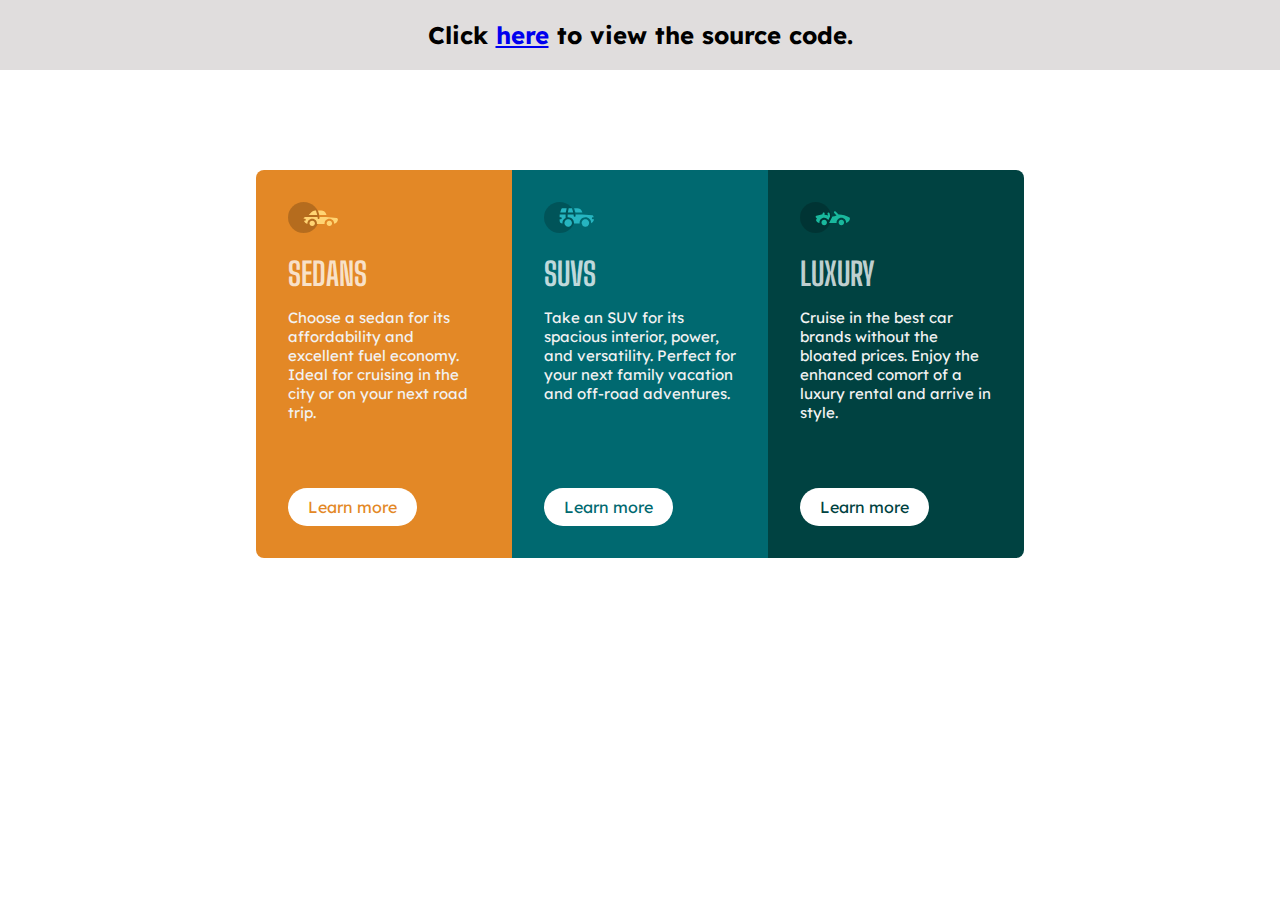
==== index.html @ 1f3205cd "Done." ====
<!DOCTYPE html>
<html lang="en">

<head>
    <meta charset="UTF-8">
    <meta http-equiv="X-UA-Compatible" content="IE=edge">
    <meta name="viewport" content="width=device-width, initial-scale=1.0">
    <title>Flex Box Task</title>
    <link rel="stylesheet" href="style.css">
</head>

<body>
    <header>
        <h2>Click <a href="index.html">here</a> to view the source code.</h2>

    </header>
    <main>
        <div class="cars">
            <div class="sedans">
                <img src="images/icon-sedans.svg" alt="sedan">
                <h1>SEDANS</h1>
                <p>Choose a sedan for its affordability and excellent fuel economy. Ideal for cruising in the city or on
                    your next road trip.</p>
                <button>Learn more</button>
            </div>

            <div class="suvs">
                <img src="images/icon-suvs.svg" alt="suv">
                <h1>SUVS</h1>
                <p>Take an SUV for its spacious interior, power, and versatility. Perfect for your next family vacation
                    and off-road adventures.</p>
                <button>Learn more</button>
            </div>

            <div class="luxury">
                <img src="images/icon-luxury.svg" alt="luxury">
                <h1>LUXURY</h1>
                <p>Cruise in the best car brands without the bloated prices. Enjoy the enhanced comort of a luxury
                    rental and arrive in style.</p>
                <button>Learn more</button>
            </div>
        </div>

    </main>
</body>

</html>
---- style.css ----
@import url('https://fonts.googleapis.com/css2?family=Big+Shoulders+Display:wght@700&family=Lexend+Deca:wght@400&display=swap');

* {
    box-sizing: border-box;
    padding: 0;
    margin: 0;
}


header {
    background-color: #e0dddd;
    padding: 20px;
    text-align: center;
    font-family: 'Lexend Deca', sans-serif;
}

/* .blink {
    animation: blink 3s infinite;
  }
  
  @keyframes blink {
    0% {
      opacity: 1;
    }
    100% {
      opacity: 0;
      color: blue;
    }
  } */



.cars {
    display: flex;
    width: 60%;
    margin: 100px auto;
    height: auto;
    border-radius: 8px;
    overflow: hidden;
}

img {
    width: 50px;
    height: auto;
    padding-bottom: 18px;
}


.sedans {
    width: calc(1/3 * 100%);
    background-color: hsl(31, 77%, 52%);
    padding: 2em;
}

.suvs {
    width: calc(1/3 * 100%);
    background-color: hsl(184, 100%, 22%);
    padding: 2em;
}

.luxury {
    width: calc(1/3 * 100%);
    background-color: hsl(179, 100%, 13%);
    padding: 2em;
}

.sedans h1,
.suvs h1,
.luxury h1 {
    font-family: 'Big Shoulders Display', cursive;
    padding-bottom: 15px;
    color: hsla(0, 0%, 100%, 0.75);
}

.sedans p,
.suvs p,
.luxury p {
    font-family: 'Lexend Deca', sans-serif;
    color: hsl(0, 0%, 95%);
    font-size: 15px;
    height: 100px;
    margin-bottom: 70px;
}

.sedans button,
.suvs button,
.luxury button {
    font-family: 'Lexend Deca', sans-serif;
    padding-bottom: 20px;
    padding: 9px 20px;
    border: none;
    border-radius: 50px;
    cursor: pointer;
    font-size: 1em;
    margin-top: 10px;
}

.sedans button {
    color: hsl(31, 77%, 52%);
    background-color: white;
}

.suvs button {
    color: hsl(184, 100%, 22%);
    background-color: white;
}

.luxury button {
    color: hsl(179, 100%, 13%);
    background-color: white;
}

.sedans button:hover {
    background-color: hsl(31, 77%, 52%);
    color: hsl(0, 0%, 100%);
    border: 2px solid white;
}

.suvs button:hover {
    background-color: hsl(184, 100%, 22%);
    color: white;
    border: 2px solid white;
}

.luxury button:hover {
    background-color: hsl(179, 100%, 13%);
    color: white;
    border: 2px solid white;
}



/* MEDIA QUERIES */
@media (min-width: 1520px) {
    .cars {
        width: 50%;
    }
}

@media (max-width: 1160px) {
    .cars {
        width: 70%;
    }
}

@media (max-width: 960px) {
    .cars {
        width: 80%;
    }
}

@media (max-width: 840px) {
    .cars {
        width: 90%;
    }
}

@media (max-width: 650px) {
    .cars {
        flex-direction: column;
        height: auto;
    }

    .sedans,
    .suvs,
    .luxury {
        width: 100%;
    }

    .sedans p,
    .suvs p,
    .luxury p {
        height: 70px;
        margin-bottom: 15px;
    }
}
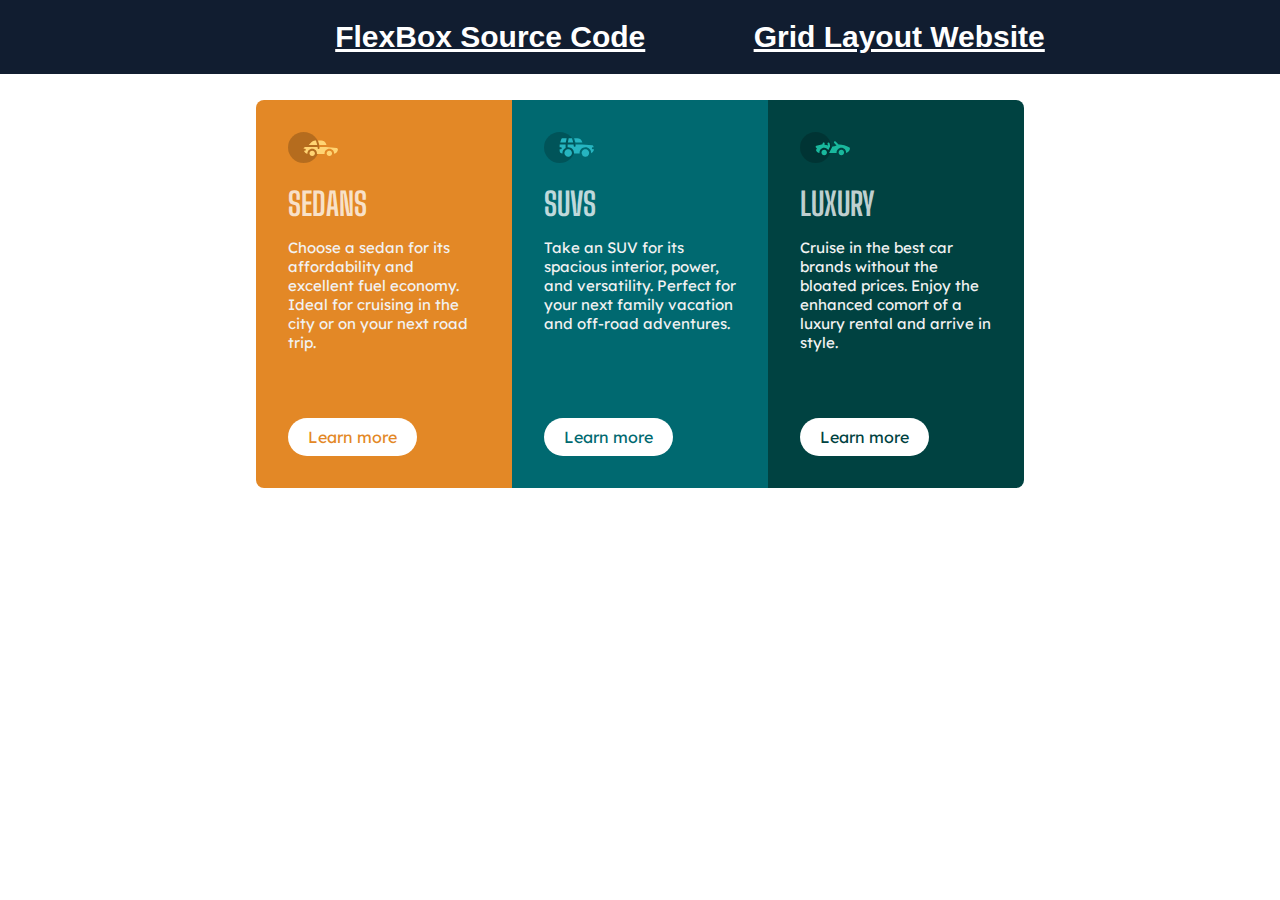
==== commit a3b009d4: "Done" ====
--- a/index.html
+++ b/index.html
@@ -11,7 +11,8 @@
 
 <body>
     <header>
-        <h2>Click <a href="index.html">here</a> to view the source code.</h2>
+        <p> <a href="" target="_blank">FlexBox Source Code</a> <a href="" target="_blank">Grid Layout Website</a></p>
+
 
     </header>
     <main>
--- a/style.css
+++ b/style.css
@@ -6,12 +6,20 @@
     margin: 0;
 }
 
-
-header {
-    background-color: #e0dddd;
+header{
+    width: 100%;
+    background-color: rgb(17, 29, 48 );
+    position: fixed;
+    top: 0;
     padding: 20px;
+    font-size: 30px;
+    font-weight: bold;
+    font-family: 'Segoe UI', Tahoma, Geneva, Verdana, sans-serif;
     text-align: center;
-    font-family: 'Lexend Deca', sans-serif;
+}
+header a{
+    color: white;
+    margin-left: 100px;
 }
 
 /* .blink {
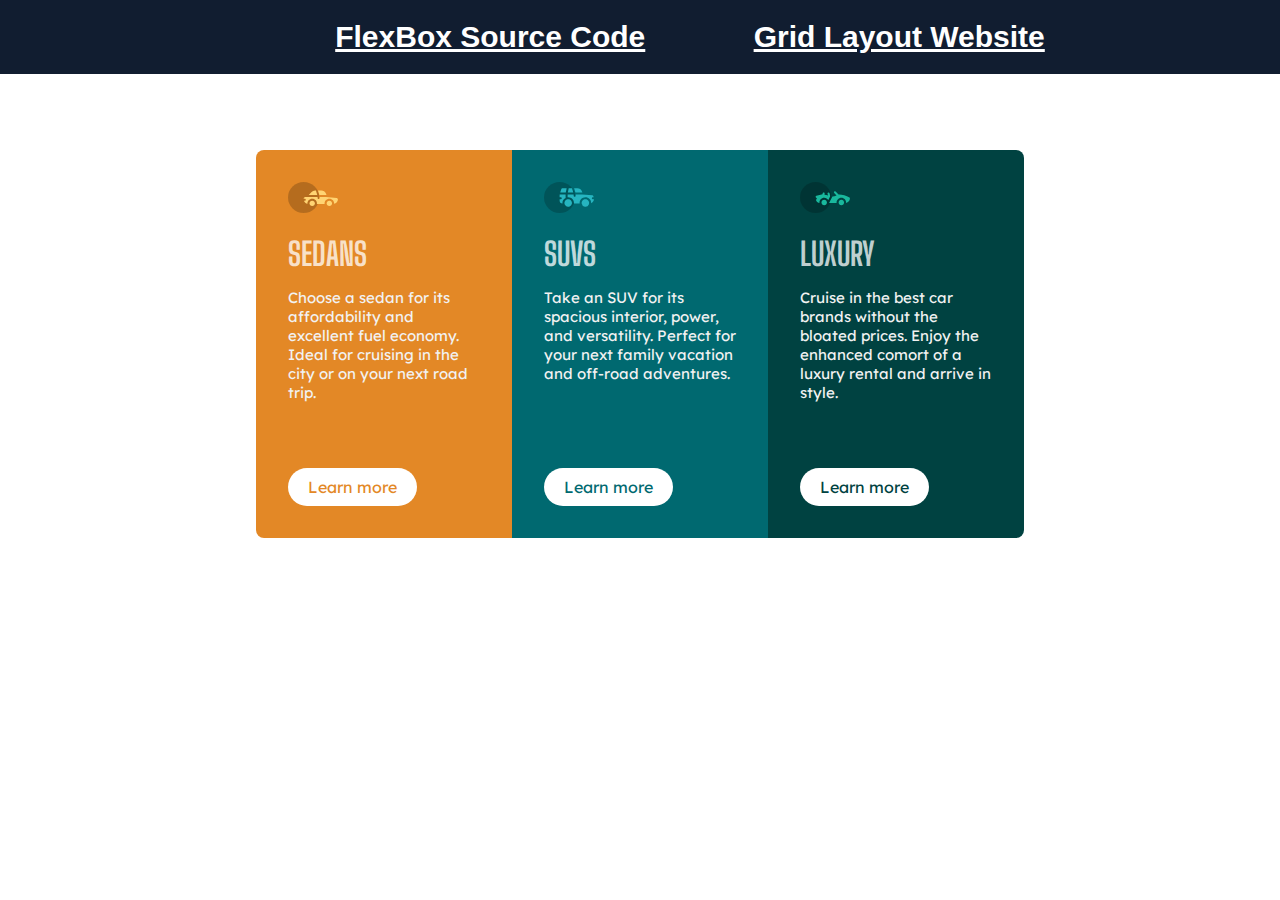
==== commit daea5ba4: "Done" ====
--- a/index.html
+++ b/index.html
@@ -11,7 +11,7 @@
 
 <body>
     <header>
-        <p> <a href="" target="_blank">FlexBox Source Code</a> <a href="" target="_blank">Grid Layout Website</a></p>
+        <p> <a href="https://github.com/dapoadedire/Zuri-Flexbox-Task" target="_blank">FlexBox Source Code</a> <a href="https://dapoadedire.github.io/Zuri-Grid-Task/" target="_blank">Grid Layout Website</a></p>
 
 
     </header>
--- a/style.css
+++ b/style.css
@@ -36,7 +36,9 @@
     }
   } */
 
-
+main{
+    margin-top:150px;
+}
 
 .cars {
     display: flex;
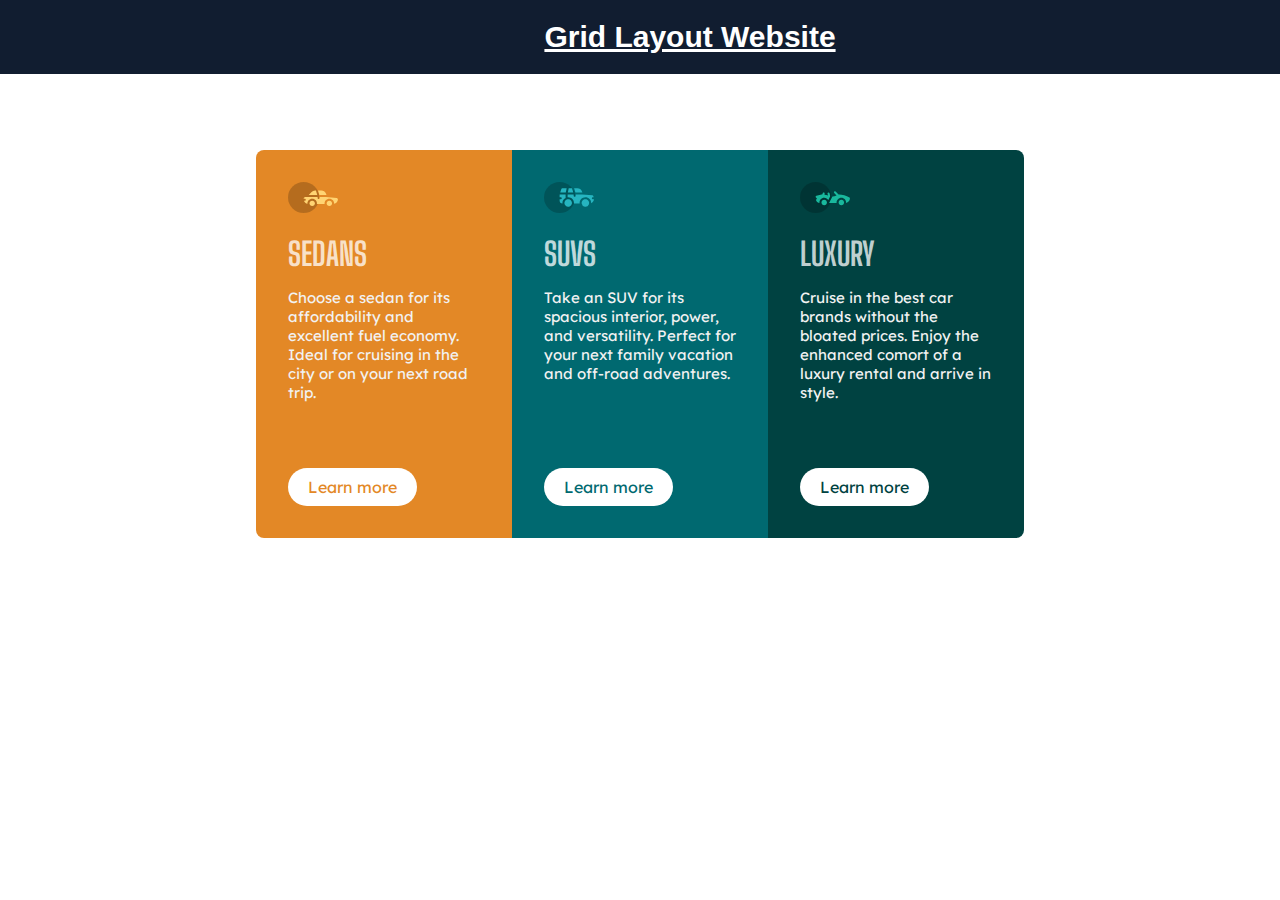
==== commit a72e98fb: "Updated" ====
--- a/index.html
+++ b/index.html
@@ -11,7 +11,7 @@
 
 <body>
     <header>
-        <p> <a href="https://github.com/dapoadedire/Zuri-Flexbox-Task" target="_blank">FlexBox Source Code</a> <a href="https://dapoadedire.github.io/Zuri-Grid-Task/" target="_blank">Grid Layout Website</a></p>
+        <p><a href="grid.html" target="_blank">Grid Layout Website</a></p>
 
 
     </header>
